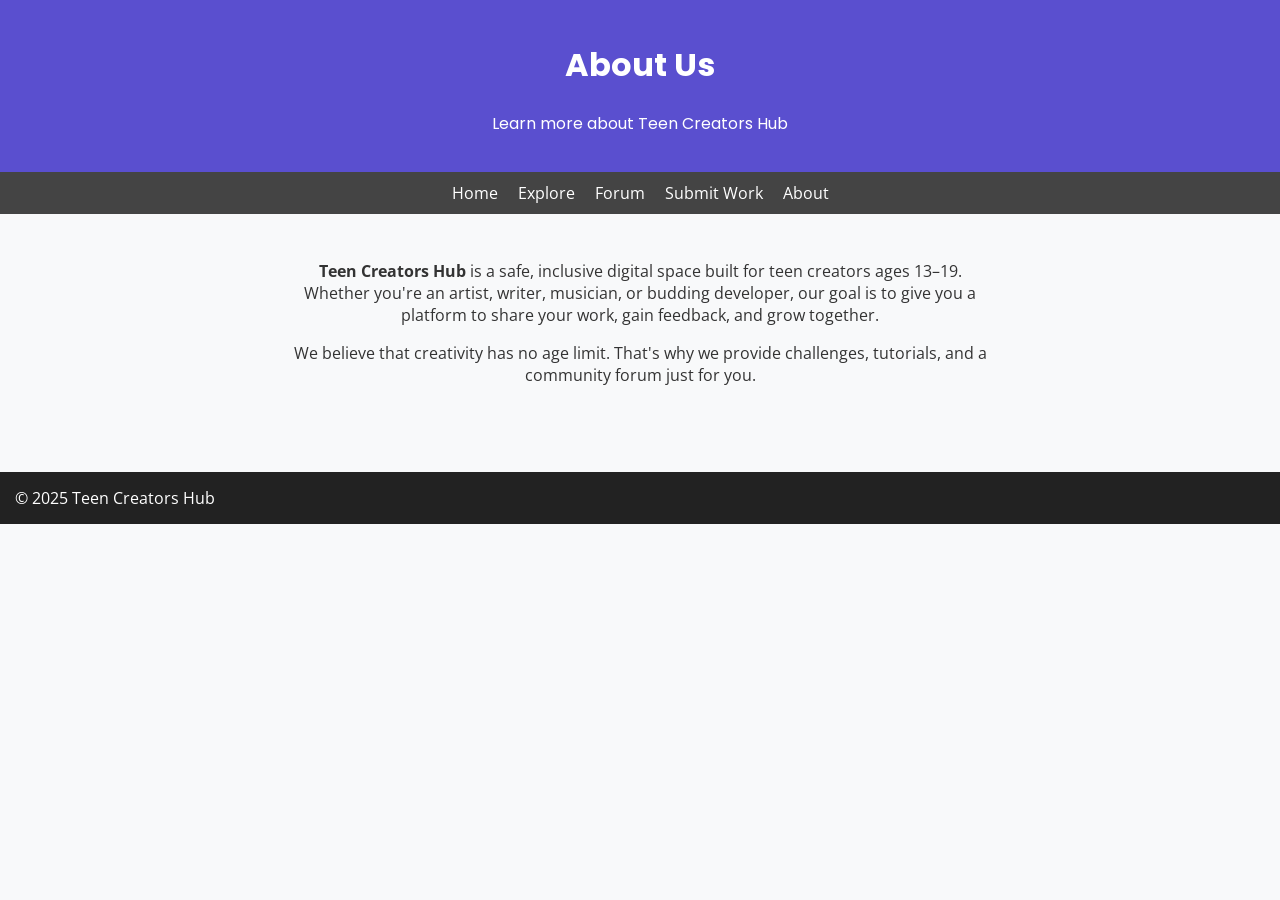
==== about.html @ 20acaa4e "Add files via upload" ====
<!DOCTYPE html>
<html lang="en">
<head>
  <meta charset="UTF-8">
  <title>About | Teen Creators Hub</title>
  <link href="https://fonts.googleapis.com/css2?family=Poppins:wght@600&family=Open+Sans&display=swap" rel="stylesheet">
  <style>
    body { font-family: 'Open Sans', sans-serif; margin: 0; background-color: #f8f9fa; color: #333; }
    header { background-color: #5A4FCF; padding: 20px; text-align: center; color: white; font-family: 'Poppins', sans-serif; }
    nav { background-color: #444; display: flex; justify-content: center; gap: 20px; padding: 10px; }
    nav a { color: white; text-decoration: none; }
    main { padding: 30px; text-align: center; max-width: 700px; margin: auto; }
    footer { background-color: #222; color: white; padding: 15px; margin-top: 40px; }
  </style>
</head>
<body>
  <header><h1>About Us</h1><p>Learn more about Teen Creators Hub</p></header>
  <nav>
    <a href="index.html">Home</a>
    <a href="explore.html">Explore</a>
    <a href="forum.html">Forum</a>
    <a href="submit.html">Submit Work</a>
    <a href="about.html">About</a>
  </nav>
  <main>
    <p><strong>Teen Creators Hub</strong> is a safe, inclusive digital space built for teen creators ages 13–19. Whether you're an artist, writer, musician, or budding developer, our goal is to give you a platform to share your work, gain feedback, and grow together.</p>
    <p>We believe that creativity has no age limit. That's why we provide challenges, tutorials, and a community forum just for you.</p>
  </main>
  <footer>&copy; 2025 Teen Creators Hub</footer>
</body>
</html>
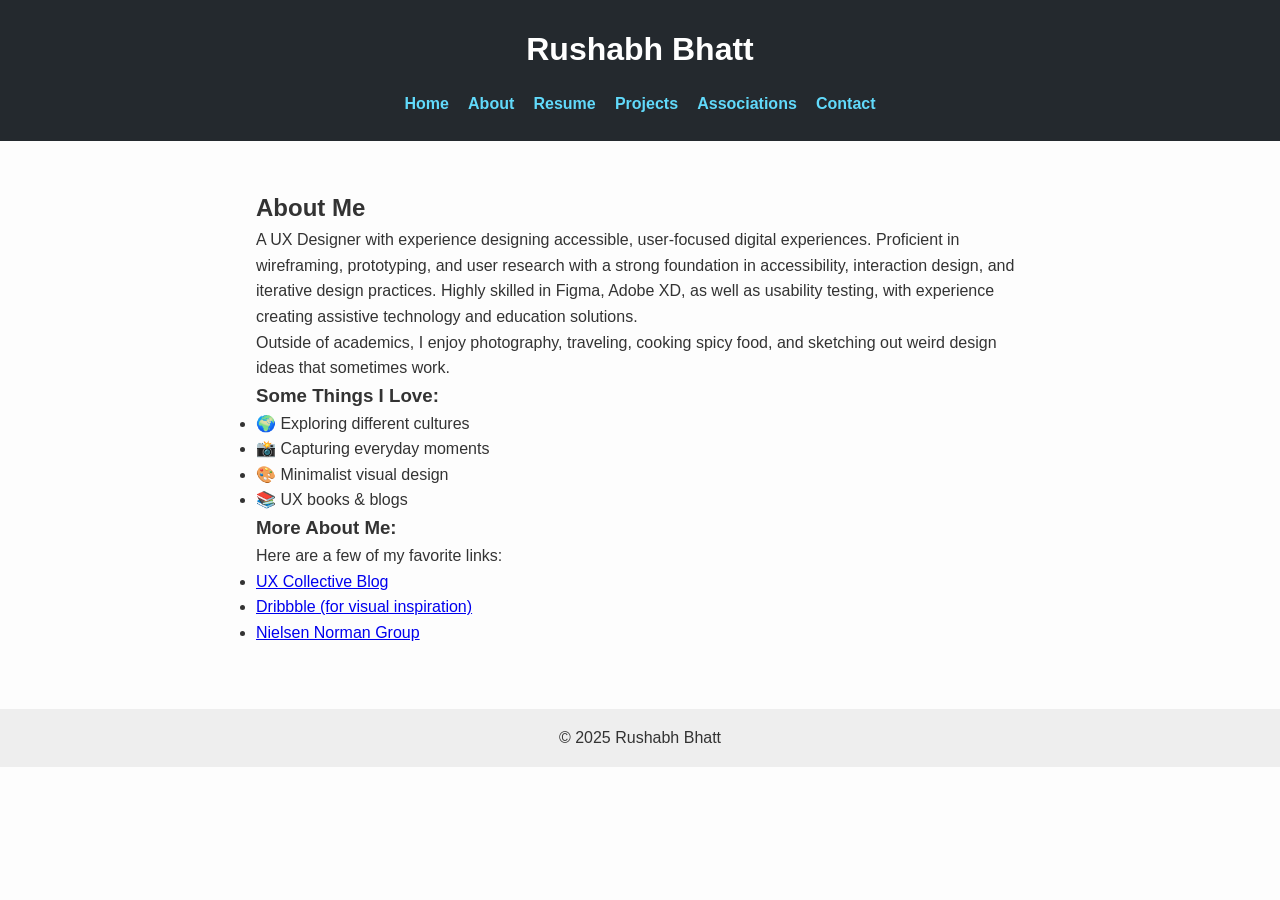
==== commit 2460bb7f: "Add files via upload Index.html is the home page of the website" ====
--- a/about.html
+++ b/about.html
@@ -1,31 +1,50 @@
 <!DOCTYPE html>
 <html lang="en">
 <head>
-  <meta charset="UTF-8">
-  <title>About | Teen Creators Hub</title>
-  <link href="https://fonts.googleapis.com/css2?family=Poppins:wght@600&family=Open+Sans&display=swap" rel="stylesheet">
-  <style>
-    body { font-family: 'Open Sans', sans-serif; margin: 0; background-color: #f8f9fa; color: #333; }
-    header { background-color: #5A4FCF; padding: 20px; text-align: center; color: white; font-family: 'Poppins', sans-serif; }
-    nav { background-color: #444; display: flex; justify-content: center; gap: 20px; padding: 10px; }
-    nav a { color: white; text-decoration: none; }
-    main { padding: 30px; text-align: center; max-width: 700px; margin: auto; }
-    footer { background-color: #222; color: white; padding: 15px; margin-top: 40px; }
-  </style>
+  <meta charset="UTF-8" />
+  <meta name="viewport" content="width=device-width, initial-scale=1.0"/>
+  <title>About - Rushabh Bhatt</title>
+  <link rel="stylesheet" href="style.css" />
 </head>
 <body>
-  <header><h1>About Us</h1><p>Learn more about Teen Creators Hub</p></header>
-  <nav>
-    <a href="index.html">Home</a>
-    <a href="explore.html">Explore</a>
-    <a href="forum.html">Forum</a>
-    <a href="submit.html">Submit Work</a>
-    <a href="about.html">About</a>
-  </nav>
+  <header>
+    <h1>Rushabh Bhatt</h1>
+    <nav>
+      <ul>
+        <li><a href="index.html">Home</a></li>
+        <li><a href="about.html">About</a></li>
+        <li><a href="resume.html">Resume</a></li>
+        <li><a href="projects.html">Projects</a></li>
+        <li><a href="associations.html">Associations</a></li>
+        <li><a href="contact.html">Contact</a></li>
+      </ul>
+    </nav>
+  </header>
+
   <main>
-    <p><strong>Teen Creators Hub</strong> is a safe, inclusive digital space built for teen creators ages 13–19. Whether you're an artist, writer, musician, or budding developer, our goal is to give you a platform to share your work, gain feedback, and grow together.</p>
-    <p>We believe that creativity has no age limit. That's why we provide challenges, tutorials, and a community forum just for you.</p>
+    <h2>About Me</h2>
+    <p>A UX Designer with experience designing accessible, user-focused digital experiences. Proficient in wireframing, prototyping, and user research with a strong foundation in accessibility, interaction design, and iterative design practices. Highly skilled in Figma, Adobe XD, as well as usability testing, with experience creating assistive technology and education solutions.</p>
+    <p>Outside of academics, I enjoy photography, traveling, cooking spicy food, and sketching out weird design ideas that sometimes work.</p>
+
+    <h3>Some Things I Love:</h3>
+    <ul>
+      <li>🌍 Exploring different cultures</li>
+      <li>📸 Capturing everyday moments</li>
+      <li>🎨 Minimalist visual design</li>
+      <li>📚 UX books & blogs</li>
+    </ul>
+
+    <h3>More About Me:</h3>
+    <p>Here are a few of my favorite links:</p>
+    <ul>
+      <li><a href="https://uxdesign.cc/" target="_blank">UX Collective Blog</a></li>
+      <li><a href="https://dribbble.com/" target="_blank">Dribbble (for visual inspiration)</a></li>
+      <li><a href="https://www.nngroup.com/" target="_blank">Nielsen Norman Group</a></li>
+    </ul>
   </main>
-  <footer>&copy; 2025 Teen Creators Hub</footer>
+
+  <footer>
+    <p>© 2025 Rushabh Bhatt</p>
+  </footer>
 </body>
-</html>
+</html>
--- a/style.css
+++ b/style.css
@@ -0,0 +1,110 @@
+* {
+    margin: 0;
+    padding: 0;
+    box-sizing: border-box;
+  }
+  
+  body {
+    font-family: 'Segoe UI', sans-serif;
+    line-height: 1.6;
+    background: #fdfdfd;
+    color: #333;
+  }
+  
+  header {
+    background-color: #24292e;
+    color: white;
+    padding: 1.5rem;
+    text-align: center;
+  }
+  
+  nav ul {
+    list-style: none;
+    display: flex;
+    justify-content: center;
+    gap: 1.2rem;
+    margin-top: 1rem;
+  }
+  
+  nav a {
+    color: #61dafb;
+    text-decoration: none;
+    font-weight: bold;
+  }
+  
+  nav a:hover {
+    text-decoration: underline;
+  }
+  
+  main {
+    max-width: 800px;
+    margin: 2rem auto;
+    padding: 1rem;
+  }
+  
+  .profile-img {
+    width: 180px;
+    border-radius: 50%;
+    display: block;
+    margin: 0 auto 1rem;
+  }
+  
+  footer {
+    text-align: center;
+    padding: 1rem;
+    margin-top: 3rem;
+    background-color: #eee;
+  }
+
+  .contact-page {
+    max-width: 600px;
+    margin: 2rem auto;
+    padding: 1rem;
+  }
+  
+  .contact-page h2 {
+    text-align: center;
+    margin-bottom: 1rem;
+    font-size: 2rem;
+  }
+  
+  .contact-page p {
+    text-align: center;
+    margin-bottom: 2rem;
+    color: #555;
+  }
+  
+  .contact-form {
+    display: flex;
+    flex-direction: column;
+    gap: 1rem;
+    background: #fff;
+    padding: 2rem;
+    border-radius: 12px;
+    box-shadow: 0 0 20px rgba(0,0,0,0.05);
+  }
+  
+  .contact-form label {
+    font-weight: 600;
+  }
+  
+  .contact-form input,
+  .contact-form textarea {
+    font-size: 1rem;
+    padding: 0.75rem;
+    border: 1px solid #ccc;
+    border-radius: 8px;
+    transition: border 0.3s ease;
+  }
+  
+  .contact-form input:focus,
+  .contact-form textarea:focus {
+    border-color: #3b82f6;
+    outline: none;
+  }
+  
+  .contact-form .btn-primary {
+    width: fit-content;
+    align-self: flex-end;
+    padding: 0.75rem 1.5rem;
+  }
